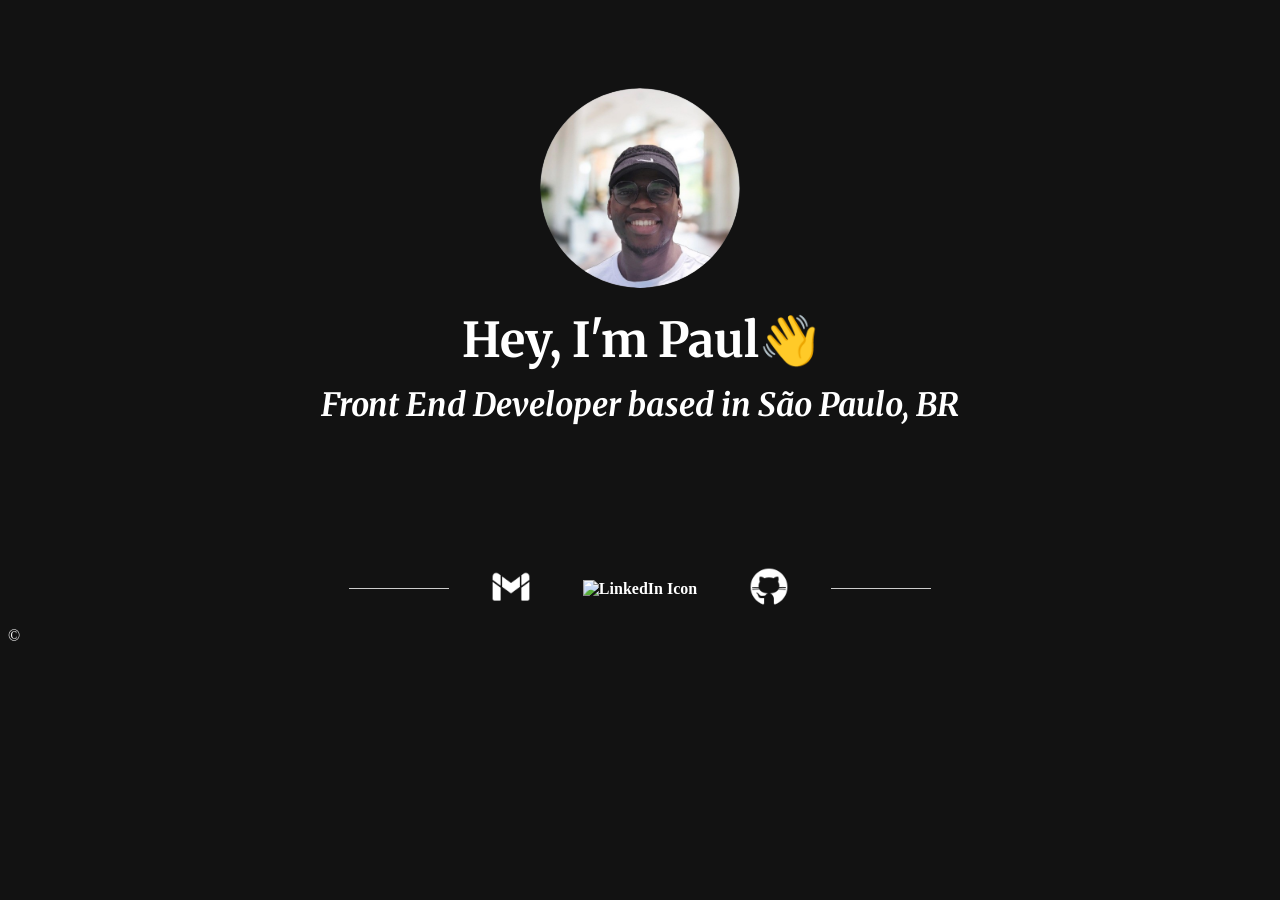
==== index.html @ 629221f3 "Update index.html" ====
<!DOCTYPE html>
<html lang="en">

<head>
    <meta charset="UTF-8">
    <meta name="viewport" content="width=device-width, initial-scale=1.0">
    <title>Paul Frank</title>

<body>

    <!DOCTYPE html>
    <html lang="en">

    <head>
        <meta charset="UTF-8">
        <meta name="viewport" content="width=device-width, initial-scale=1.0">
        <title>Portfolio</title>
        <link rel="stylesheet" href="P/Style/body-content.css">
        <link rel="stylesheet" href="/Style/footer.css">
        <link rel="preconnect" href="https://fonts.googleapis.com">
        <link rel="preconnect" href="https://fonts.gstatic.com" crossorigin>
        <link
            href="https://fonts.googleapis.com/css2?family=Nunito+Sans:ital,opsz,wght@0,6..12,200..1000;1,6..12,200..1000&display=swap"
            rel="stylesheet">
        <link rel="preconnect" href="https://fonts.googleapis.com">
        <link rel="preconnect" href="https://fonts.gstatic.com" crossorigin>
        <link
            href="https://fonts.googleapis.com/css2?family=Merriweather:ital,wght@0,300;0,400;0,700;0,900;1,300;1,400;1,700;1,900&family=Nunito+Sans:ital,opsz,wght@0,6..12,200..1000;1,6..12,200..1000&display=swap"
            rel="stylesheet">
        <link rel="preconnect" href="https://fonts.googleapis.com">
        <link rel="preconnect" href="https://fonts.gstatic.com" crossorigin>
        <link
            href="https://fonts.googleapis.com/css2?family=Crimson+Pro:ital,wght@0,200..900;1,200..900&family=Merriweather:ital,wght@0,300;0,400;0,700;0,900;1,300;1,400;1,700;1,900&family=Nunito+Sans:ital,opsz,wght@0,6..12,200..1000;1,6..12,200..1000&display=swap"
            rel="stylesheet">
        <script src="/Script/copy.js" defer></script>
    </head>

    <body>


        <div class="mainbody-content">
            <img src="P/Imagecontent/1688005926549-removebg-preview.png" alt="Profile Image">
        </div>

        <div class="introduction">
            <h1>Hey, I'm Paul👋</h1>
            <h4>Front End Developer based in São Paulo, BR</h4>
        </div>

        <div class="getintoucho">
            <a href="mailto:your-email@gmail.com" class="gmail">
                <img src="P/Imagecontent/icons8-gmail-50 (1).png" alt="Gmail Icon">
            </a>

            <a href="https://www.linkedin.com/in/paulfrankc/" target="_blank">
                <img src="/Imagecontent/icons8-linkedin-50 (1).png" alt="LinkedIn Icon">
            </a>

            <a href="https://github.com/Tripfkn" target="_blank">
                <img src="P/Imagecontent/icons8-github-50 (1).png" alt="GitHub Icon">
            </a>
        </div>

        <div class="footer">
            <p>&copy; <span id="year"></span></p>
        </div>

    </body>

    </html>

</body>

</html>
---- P/Style/body-content.css ----
* {
    color: white;
    background-color: #121212;
    box-sizing: border-box;
}

.mainbody-content {
    display: flex;
    justify-content: center;
    align-items: center;
    width: 100%;
    height: 40vh;
}

.mainbody-content img {
    width: 200px;
    height: auto;
    animation: breathe 4s infinite;
    box-shadow: 0 0 0px #FF9F66;
    border-radius: 50%;
}

@keyframes breathe {
    0% {
        box-shadow: 0 0 0px #FF9F66;
    }

    50% {

        box-shadow: 0 0 30px #FF9F66;
    }

    100% {
        box-shadow: 0 0 0px #FF9F66;
    }
}

.introduction {
    font-family: "Merriweather", serif;
    font-weight: bold;
    display: flex;
    justify-content: center;
    text-align: center;
    flex-direction: column;
    height: 1vh;
}

h1 {
    font-size: 3em;
    margin-bottom: 15px;
}

h4 {
    font-size: 2em;
    margin-top: 0;
    font-style: italic;
    background-color: transparent;
}

.getintoucho {
    display: flex;
    gap: 2em;
    justify-content: center;
    align-items: center;
    margin-top: 15%;
    position: relative;
}

.getintoucho a {
    position: relative;
    text-decoration: none;
}

.getintoucho img {
    width: 40px;
    height: 40px;
    transition: transform 0.3s ease;
}

.getintoucho a:hover img {
    transform: scale(1.2);
}

.tooltip {
    position: absolute;
    bottom: -25px;
    left: 50%;
    transform: translateX(-50%);
    background-color: rgba(0, 0, 0, 0.8);
    color: white;
    padding: 5px 10px;
    border-radius: 5px;
    font-size: 12px;
    visibility: hidden;
    opacity: 0;
    transition: opacity 0.3s ease;
    white-space: nowrap;
}

.getintoucho a:hover .tooltip {
    visibility: visible;
    opacity: 1;
}


.gmail:hover .tooltip,
.phone:hover .tooltip {
    visibility: visible;
    opacity: 1;
}

.getintoucho::before,
.getintoucho::after {
    content: '';
    flex-grow: 0;
    height: 1px;
    width: 100px;
    background-color: #ccc;
}

.getintoucho a {
    text-decoration: none;
    color: black;
    font-weight: bold;
    padding: 0 10px;
}
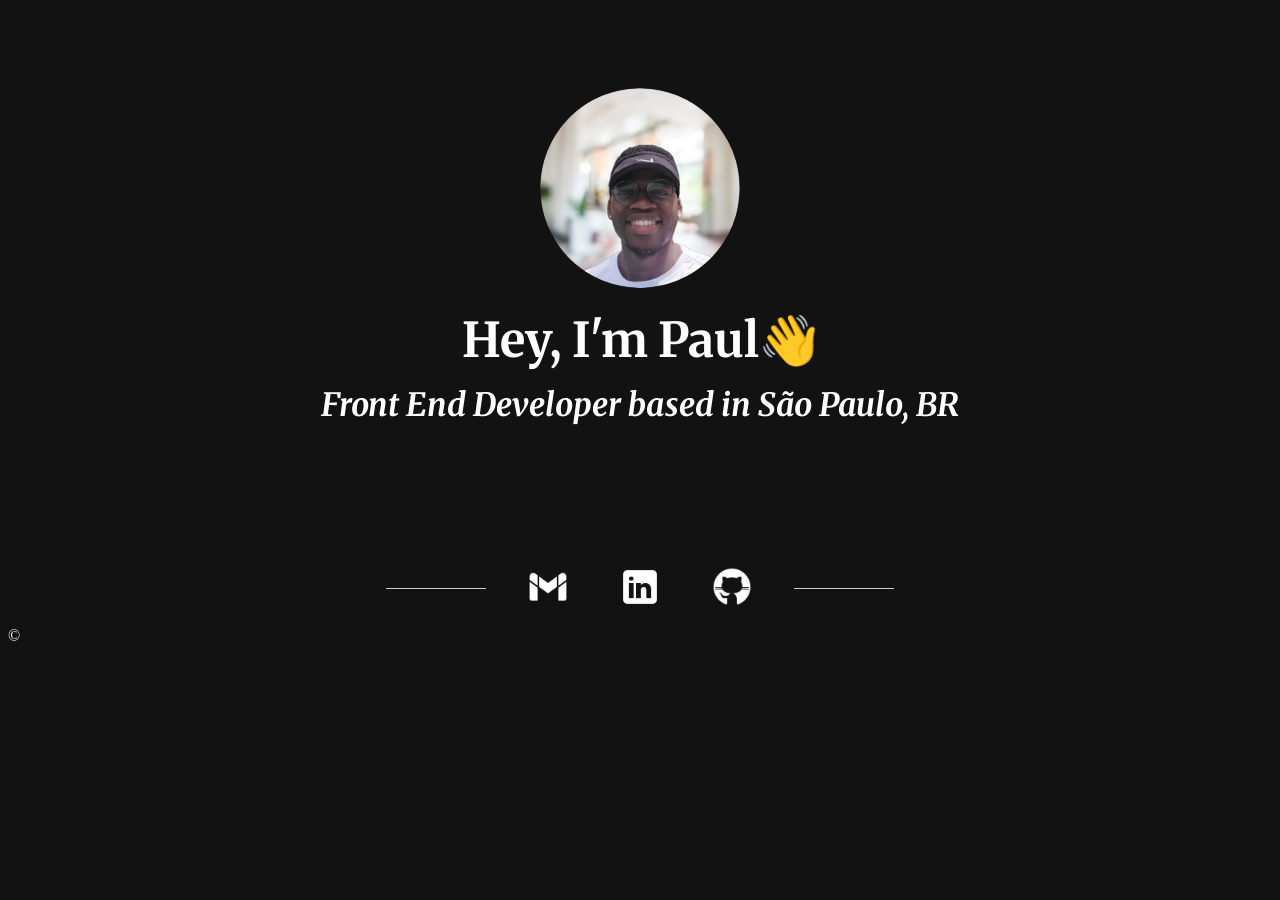
==== commit e8cf09a8: "Update index.html" ====
--- a/index.html
+++ b/index.html
@@ -53,7 +53,7 @@
             </a>
 
             <a href="https://www.linkedin.com/in/paulfrankc/" target="_blank">
-                <img src="/Imagecontent/icons8-linkedin-50 (1).png" alt="LinkedIn Icon">
+                <img src="P/Imagecontent/icons8-linkedin-50 (1).png" alt="LinkedIn Icon">
             </a>
 
             <a href="https://github.com/Tripfkn" target="_blank">
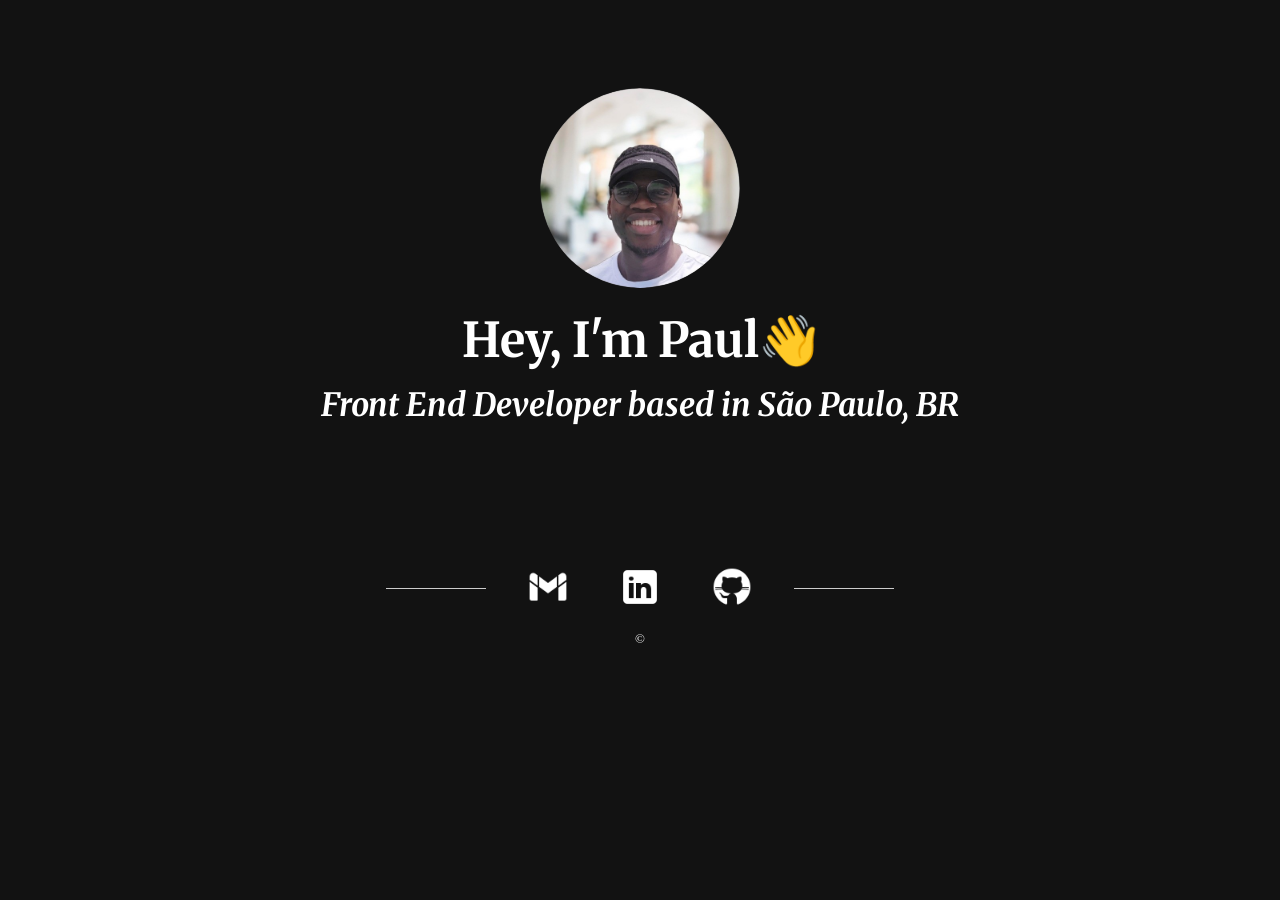
==== commit 455db6b5: "Update index.html" ====
--- a/index.html
+++ b/index.html
@@ -16,7 +16,7 @@
         <meta name="viewport" content="width=device-width, initial-scale=1.0">
         <title>Portfolio</title>
         <link rel="stylesheet" href="P/Style/body-content.css">
-        <link rel="stylesheet" href="/Style/footer.css">
+        <link rel="stylesheet" href="P/Style/footer.css">
         <link rel="preconnect" href="https://fonts.googleapis.com">
         <link rel="preconnect" href="https://fonts.gstatic.com" crossorigin>
         <link
--- a/P/Style/footer.css
+++ b/P/Style/footer.css
@@ -0,0 +1,16 @@
+.footer {
+    text-align: center;
+    color: white;
+    font-family: "Nunito Sans", serif;
+    padding: 20px;
+    bottom: 0;
+    font-size: small;
+    width: 100%;
+    background: rgba (0, 0, 0, 0.7);
+}
+
+.footer p {
+    margin: 0;
+    padding-bottom: 3rem;
+}
+
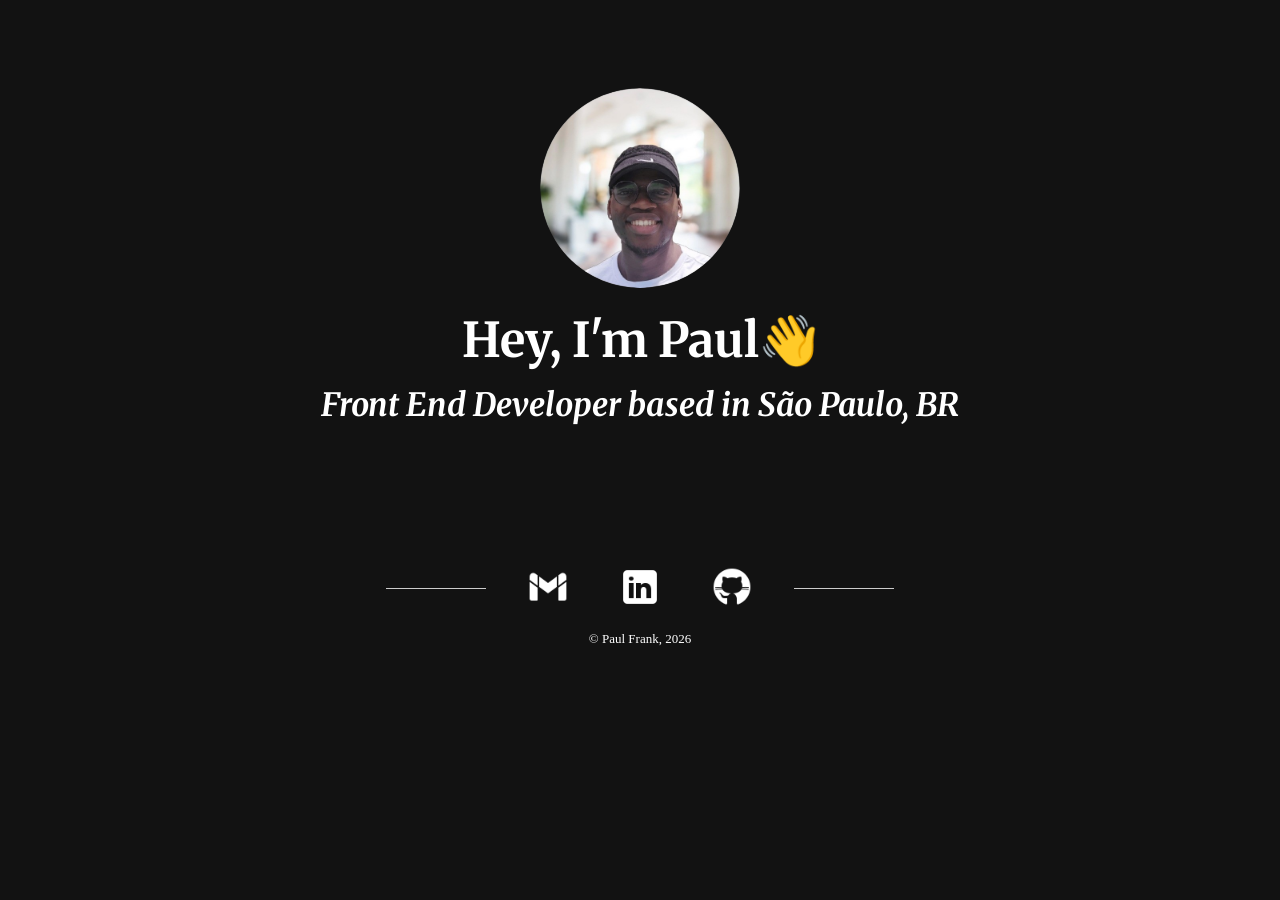
==== commit 1ee273f0: "Update index.html" ====
--- a/index.html
+++ b/index.html
@@ -32,7 +32,7 @@
         <link
             href="https://fonts.googleapis.com/css2?family=Crimson+Pro:ital,wght@0,200..900;1,200..900&family=Merriweather:ital,wght@0,300;0,400;0,700;0,900;1,300;1,400;1,700;1,900&family=Nunito+Sans:ital,opsz,wght@0,6..12,200..1000;1,6..12,200..1000&display=swap"
             rel="stylesheet">
-        <script src="/Script/copy.js" defer></script>
+        <script src="P/Script/copy.js" defer></script>
     </head>
 
     <body>
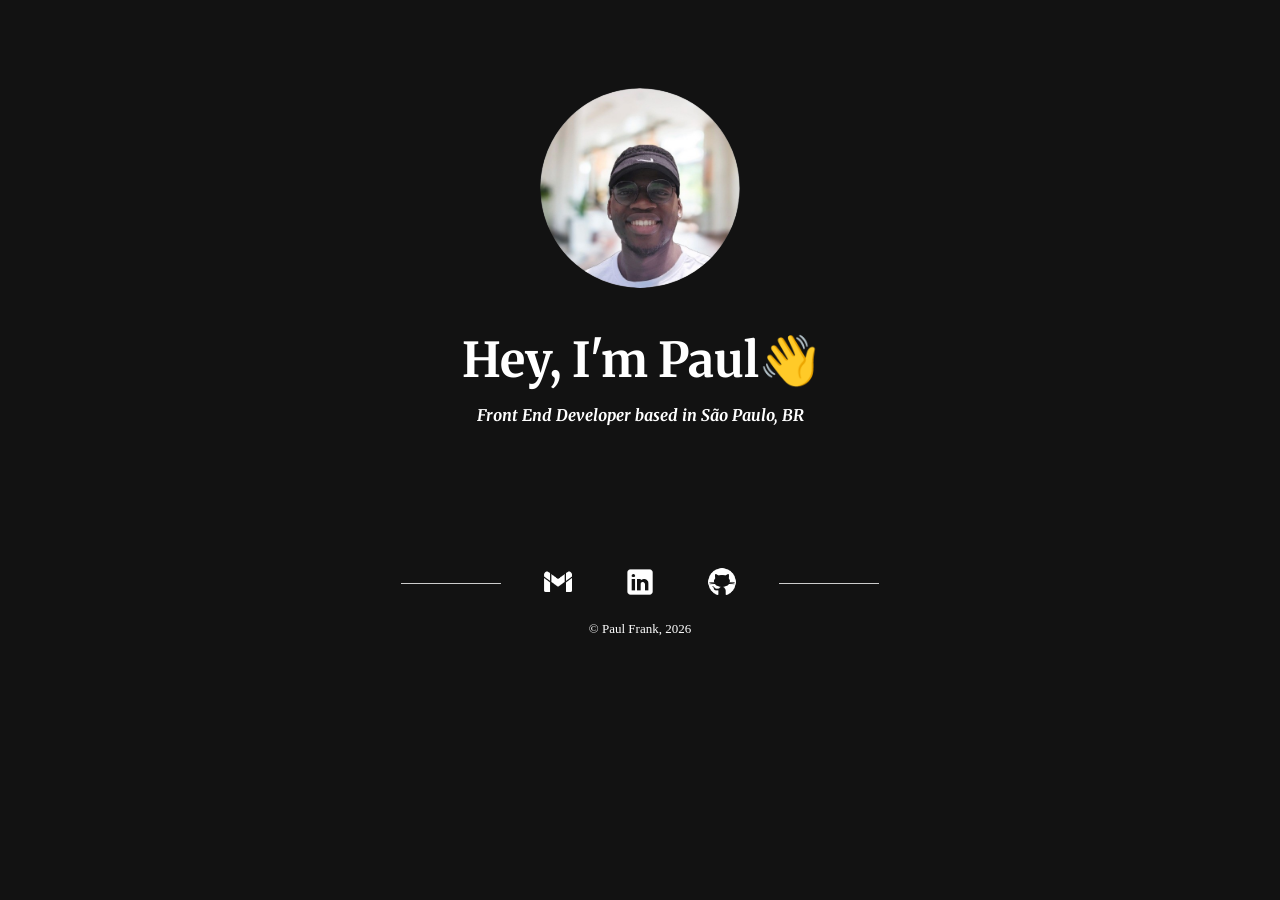
==== commit e3b1ada2: "Update index.html" ====
--- a/index.html
+++ b/index.html
@@ -3,6 +3,7 @@
 
 <head>
     <meta charset="UTF-8">
+    <link rel="shortcut icon" type="x-icon href"">
     <meta name="viewport" content="width=device-width, initial-scale=1.0">
     <title>Paul Frank</title>
 
--- a/P/Style/body-content.css
+++ b/P/Style/body-content.css
@@ -48,10 +48,11 @@
 h1 {
     font-size: 3em;
     margin-bottom: 15px;
+    background-color: transparent;
 }
 
 h4 {
-    font-size: 2em;
+    font-size: 1em;
     margin-top: 0;
     font-style: italic;
     background-color: transparent;
@@ -72,8 +73,8 @@
 }
 
 .getintoucho img {
-    width: 40px;
-    height: 40px;
+    width: 30px;
+    height: 30px;
     transition: transform 0.3s ease;
 }
 
